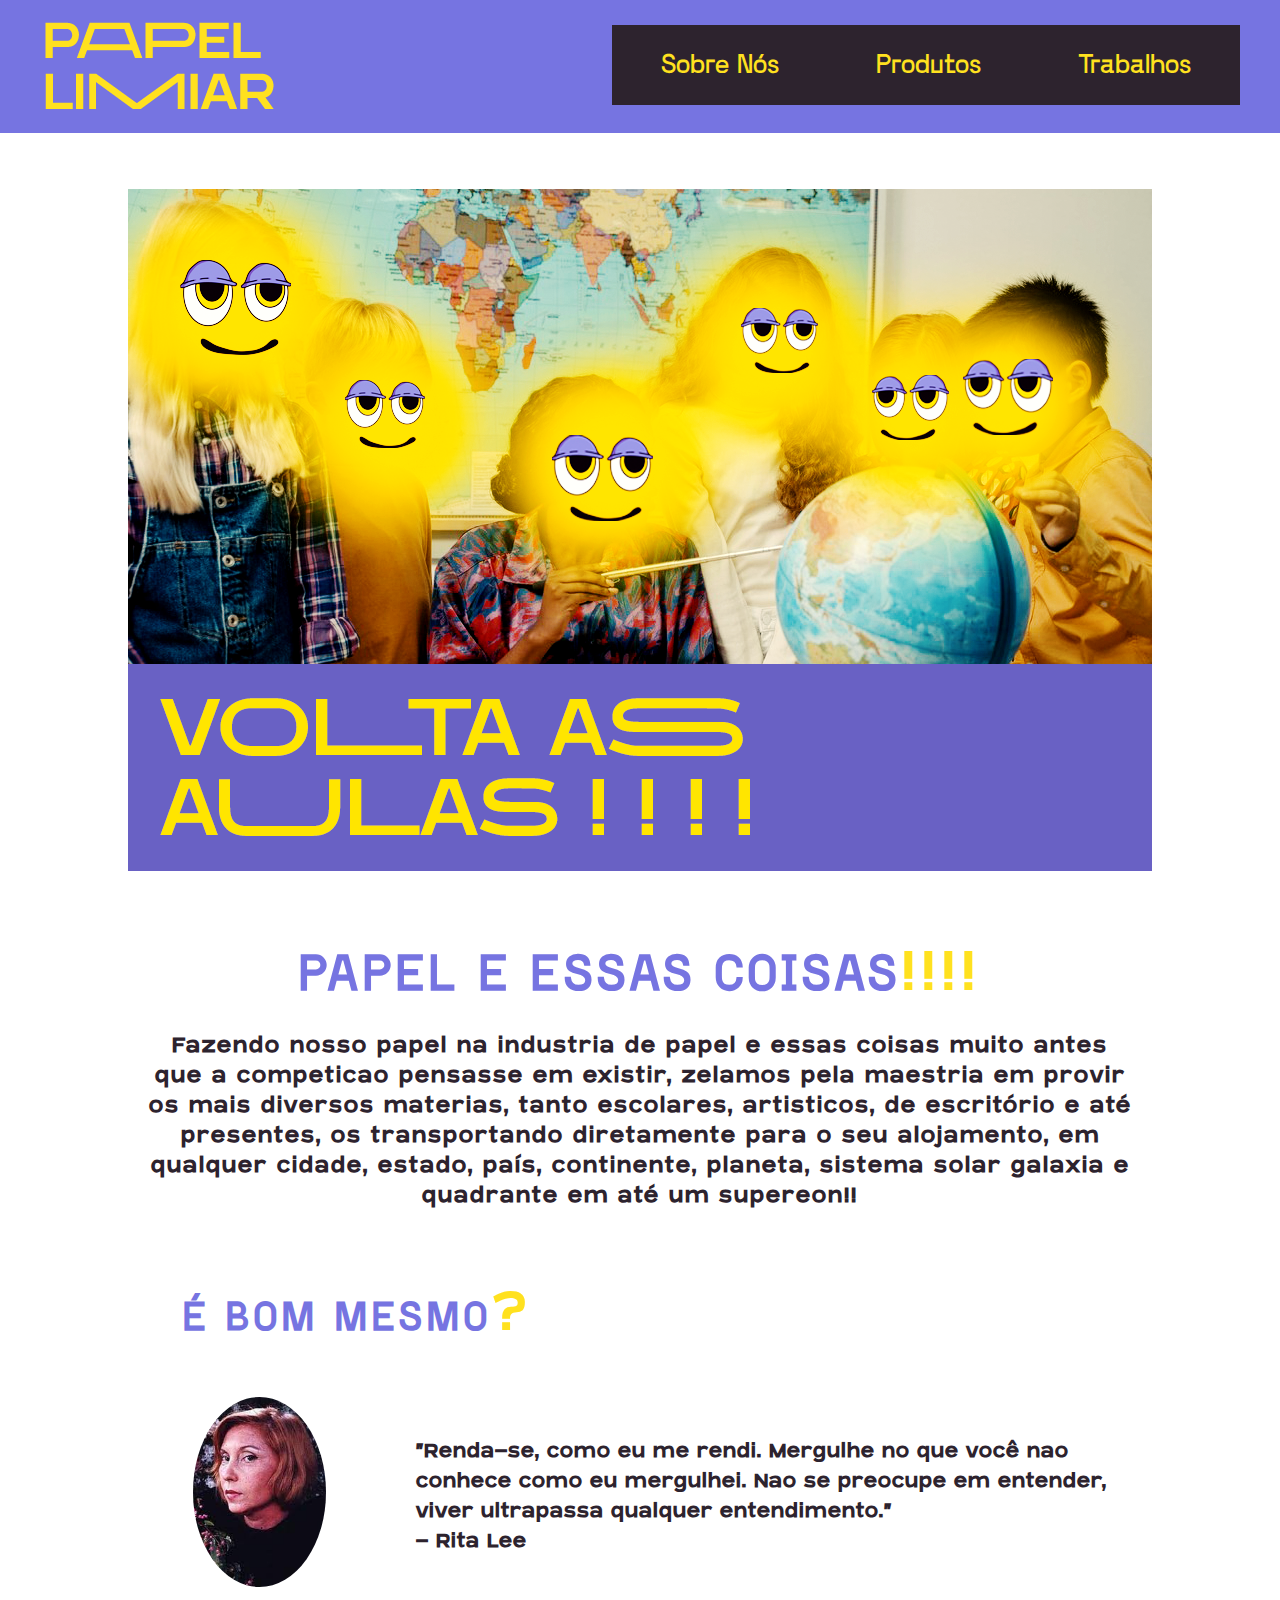
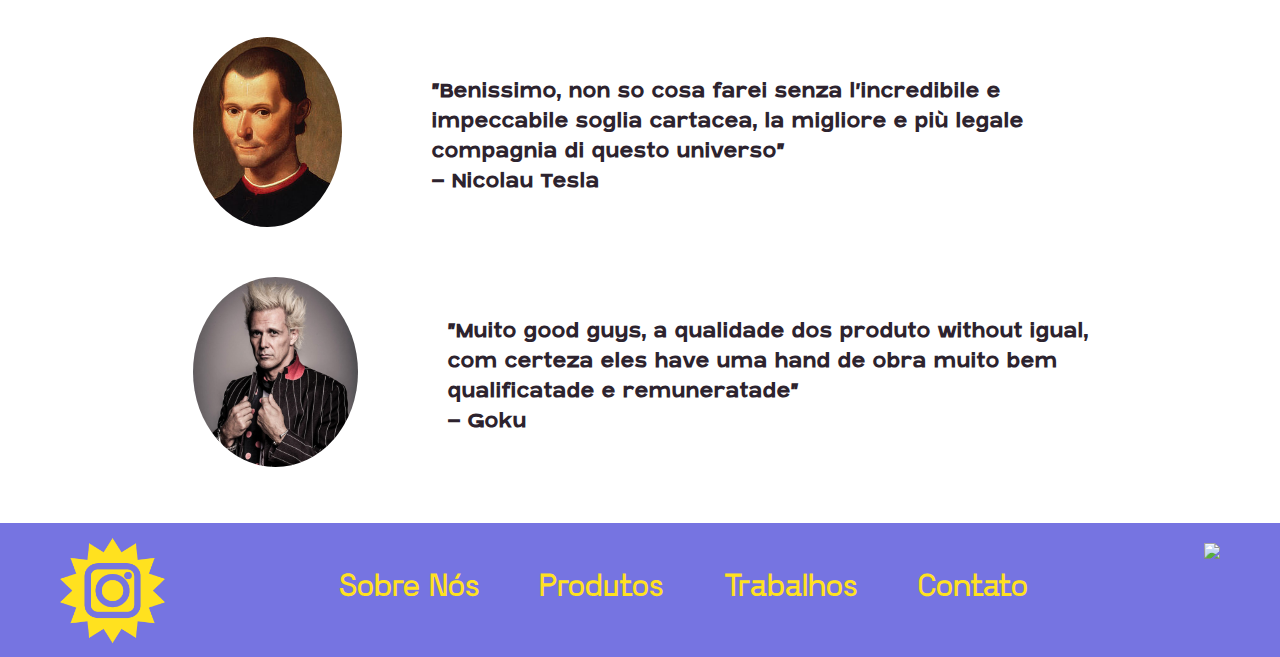
==== Pedro_Lucas-Papelaria-Papel_Limiar/index.html @ eb3e6015 "Rename Index.html to index.html" ====
<!DOCTYPE Html>
<html>
    <head>
        <meta charset="UTF-8">
        <meta http-equiv="X-UA-Compatible" content="IE=edge">
        <meta name="viewport" content="width=device-width, initial-scale=1.0">
        <title>Home | Papel Limiar</title>
        <link href="Css/EstiloHome.css" rel="stylesheet">
        <link rel="icon" href="Imagens/Ico/Fav.ico" image="/x-icon"/>
        <link rel="shortcut icon" href="Imagens/Ico/Fav.ico" type="image/x-icon"/>
    </head>
    <body>
        <div id="container">
            <header class="item" id="Header">
                <a href="index.html"><img src="Imagens/Prancheta 15.png" id="logo"></a>
                <nav>
                    <ul>
                        <li><a href="Sobre_nos.html" class="Nave">Sobre Nós</a></li>
                        <li><a href="prods.html" class="Nave">Produtos</a></li>
                        <li><a href="Ins.html" class="Nave">Trabalhos</a></li>
                    </ul>
                </nav>
            </header>
            <section class="prods" id="Section1">
                <img src="Imagens/Foto_Home.png" class="Prod_img">
                <h1 id="Prod_N"> PAPEL E ESSAS COISAS<mark>!!!!</mark> </h1>
                <h2 id="Prod_P"> Fazendo nosso papel na industria de papel e essas coisas muito antes que a 
                    competição pensasse em existir, zelamos pela maestria em provir os mais diversos materias,
                    tanto escolares, artisticos, de escritório e até presentes, os transportando diretamente
                    para o seu alojamento, em qualquer cidade, estado, país, continente, planeta, sistema solar
                    galaxia e quadrante em até um supereon!!</h2>
                <h1 id="Prod_NT">É BOM MESMO<mark>?</mark></h1>
                <div class="dep">
                    <img src="Imagens/Depo_1.jpg" class="Depo">
                    <h2 id="Depo_T">"Renda-se, como eu me rendi. Mergulhe no que você não conhece como eu 
                        mergulhei. Não se preocupe em entender, viver ultrapassa qualquer entendimento."<br> - Rita Lee</h2>
                </div>
                <div class="dep">
                    <img src="Imagens/Depo_2.jpg" class="Depo">
                    <h2 id="Depo_T">"Benissimo, non so cosa farei senza l'incredibile e impeccabile soglia 
                        cartacea, la migliore e più legale compagnia di questo universo"<br> - Nicolau Tesla</h2>
                </div>
                <div class="dep">
                    <img src="Imagens/Depo_3.jpg" class="Depo">
                    <h2 id="Depo_T">"Muito good guys, a qualidade dos produto without igual, com certeza eles have
                    uma hand de obra muito bem qualificatade e remuneratade"<br> - Goku</h2>
                </div>
            </section>
            <footer class="item" id="Footer">
                <a href="https://instagram.com/creative_cratee?utm_medium=copy_link" target="_blank">
                    <img src="Imagens/Insta_logo.png" alt="Instagram" id="insta">
                </a>
                <nav>
                    <ul>
                        <li><a href="Sobre_nos.html" class="Nave">Sobre Nós</a></li>
                        <li><a href="prods.html" class="Nave">Produtos</a></li>
                        <li><a href="Ins.html" class="Nave">Trabalhos</a></li>
                        <li><a href="S_Contatos.html" class="Nave">Contato</a></li>
                    </ul>
                </nav>
                <a href="index.html"><img src="imagens/Prancheta 15.png" id="Logo_f"></a>
            </footer>
        </div>
    </body>
</html>
---- Pedro_Lucas-Papelaria-Papel_Limiar/Css/EstiloHome.css ----
body{
    width:100%;
    margin: 0 auto;
    min-width:600px;
    max-width:2000px
}
@font-face{
    font-family:sk-concretica;
    src: url(../Fontes/SK\ Concretica.otf)
}
@font-face {
    font-family: Blatant;
    src: url(../Fontes/Blatant.otf);
}
@font-face {
    font-family: Symbol;
    src: url(../Fontes/symbol.ttf);
}
* {
    margin: 0;
    padding: 0;
}
#container {
    margin: 0;
    padding: 0;
    background-color: #ffffff;
    display: grid;
    grid-template-columns: 1fr;
    grid-template-rows: 100pt auto 100pt;
    column-gap: 1px;
    row-gap: 42pt;
    grid-template-areas:"Header"
                        "Section1"
                        "Footer";
}
/*Rodapé*/
/*__Imagens*/
#insta{
    margin-top: 15px;
    margin-left: 60px;
    width: 105px;
    height: 105px;
}
#insta:hover {
    width: 105px;
    height: 105px;
}
#Logo_f{
    height: 100px;
    margin-top: 20px;
    display: flex;
    margin-left: 1px;
    margin-right: 60px;
}
/*__Corpo*/
#Footer{
    grid-area: Footer;
    background-color: #7674E1;
    display: flex;
    justify-content: space-between;
}
.dep{
    display: flex;
}
/*__Lista-de-Links*/
footer ul{
    margin-top: 40px;
    margin-left: 5px;
    display: flex;
    list-style: none;
}
footer ul li{
    padding-right: 1em;
    padding-left: 0.8em;
    margin: 0.05em;
    font-size: 2em;
}
footer ul li a{
    Color: #FFE11F;
    text-decoration: none;
    font-family: sk-concretica;
}
/*Conteudo*/
/*__Seções de conteudo*/
.prods{
    margin-left:3em;
    margin-right:3em;
}
#Section1{
    grid-area: Section1;
}
#Section2{
    grid-area: Section2;
}
/*__Produtos - Imagem*/
.Prod_img{
    display: block;
    margin-left: auto;
    margin-right: auto;
}
.Depo{
    margin-top: 50px;
    margin-left: 145px;
    border-radius: 50%;
    height: 190px;
}
/*__Produtos - Textos*/
#Prod_N{
    text-decoration: none;
    margin-top: 70px;
    text-align: center;
    font-family: Blatant;
    color:#7674E1;
    letter-spacing: 5px;
    font-family: sk-concretica;
    font-size: 50px;
}
#Prod_NT{
    text-decoration: none;
    margin-top: 70px;
    margin-left: 135px;
    text-align: left;
    font-family: Blatant;
    color:#7674E1;
    letter-spacing: 5px;
    font-family: sk-concretica;
    font-size: 40px;
}
mark{
    background-color: #ffffff;
    color: #FFE11F;
    font-family: Blatant;
    text-decoration: none;
    font-weight: lighter;
    font-size: 70px;
}
#Prod_P{
    line-height: 30px;
    letter-spacing: 2px;
    text-align: center;
    margin-top: 20px;
    font-size: 25px;
    margin-left: 100px;
    margin-right: 100px;
    color: #2D232E;
    font-family: Blatant;
    text-decoration: none;
}
#Depo_T{
    line-height: 30px;
    letter-spacing: 1px;
    text-align: left;
    margin-left: 90px;
    margin-right: 90px;
    margin-top: 90px;
    font-size: 23px;
    color: #2D232E;
    font-family: Blatant;
    text-decoration: none;
}
.prods h3{
    margin-top:10px;
    margin-left:40px;
    margin-right:40px;
    color: #2D232E;
    text-align: left;
    font-family: sk-concretica;
    line-height: 20px;
    text-decoration: none;
}
/*Cabeçalho*/
.Nave:hover {
    color: darkorange;
}
#logo{
    margin-left: 1.4em;
    padding: 1.4em;
}
#Header{
    grid-area: Header;
    background-color: #7674E1;
    display: flex;
    justify-content: space-between;
}
Header ul{
    margin-top: 25px;
    margin-right: 2.5em;
    background-color: #2d232e;
    display: flex;
    list-style: none;

}
header ul li{
    padding-right: 1em;
    padding-left: 1em;
    margin: 0.8em;
    font-size: 1.69em;
}
header ul li a{
    Color: #FFE11F;
    text-decoration: none;
    font-family: sk-concretica;
}
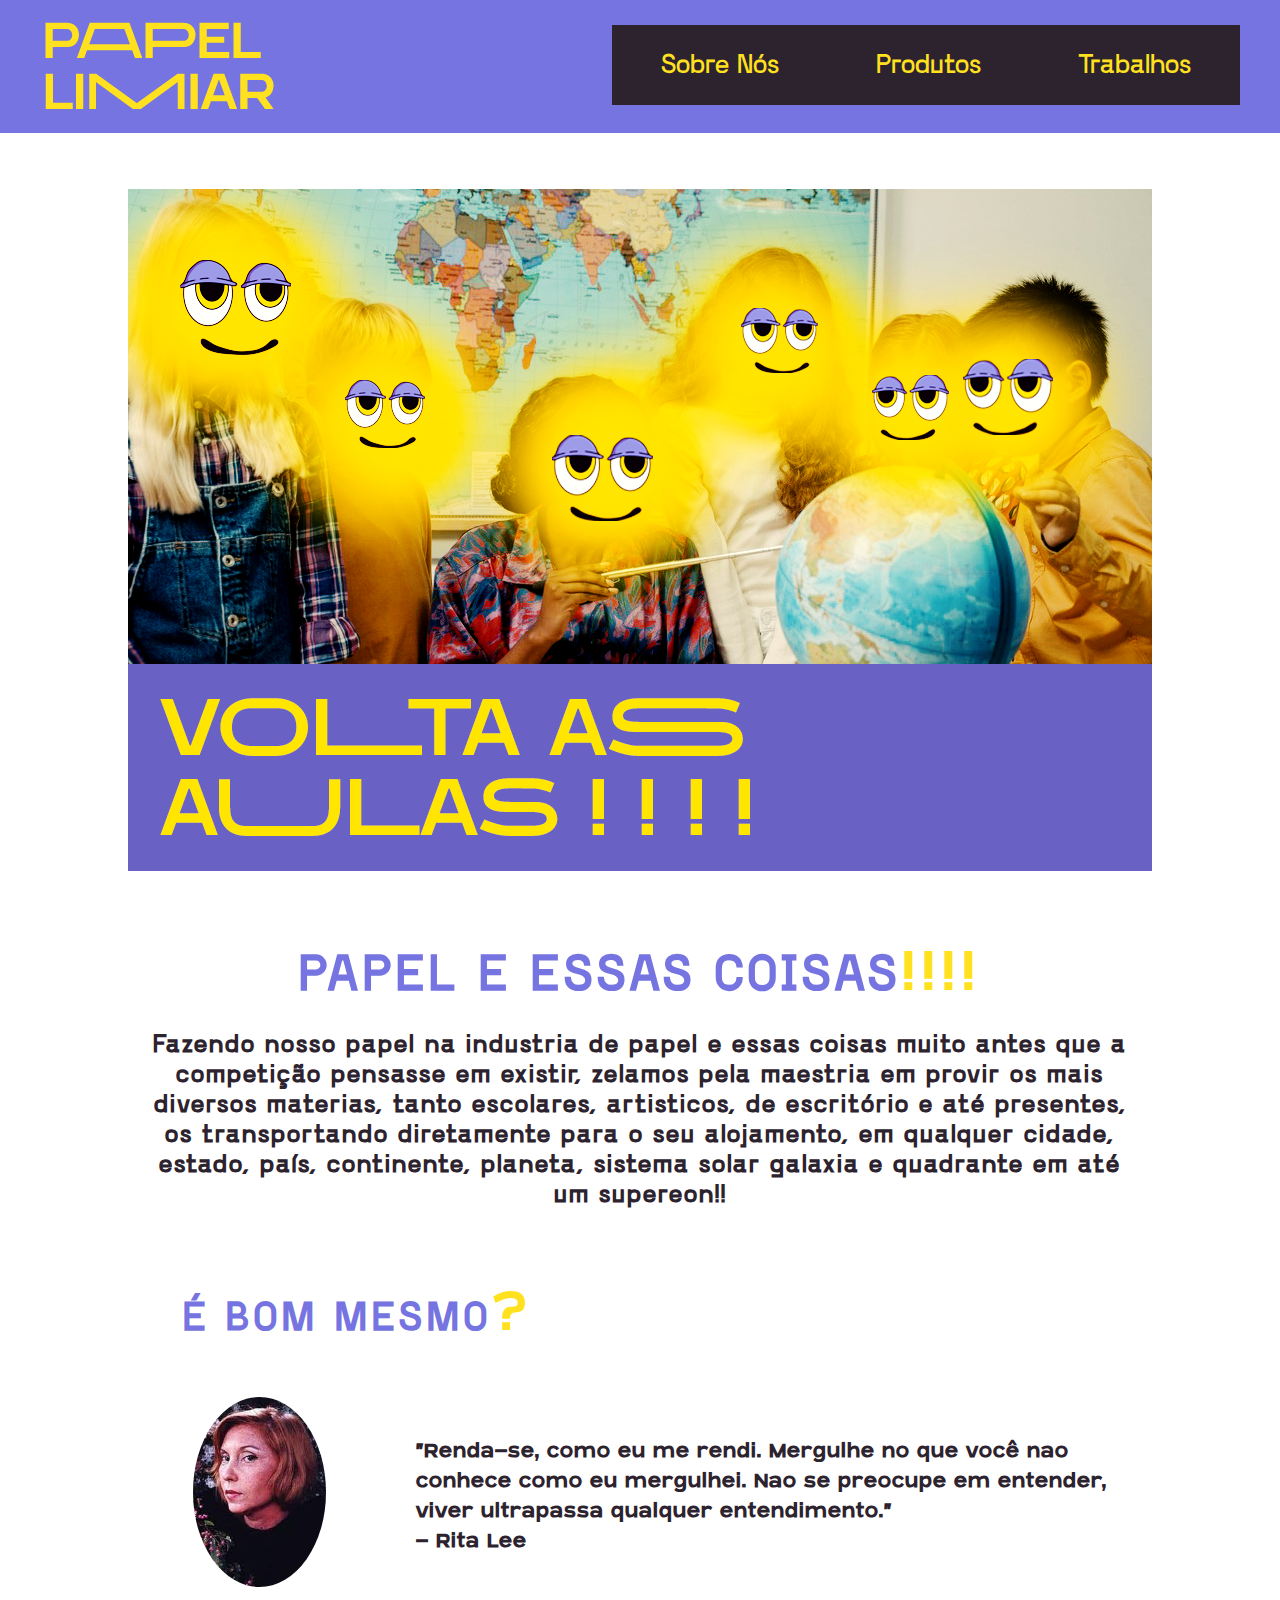
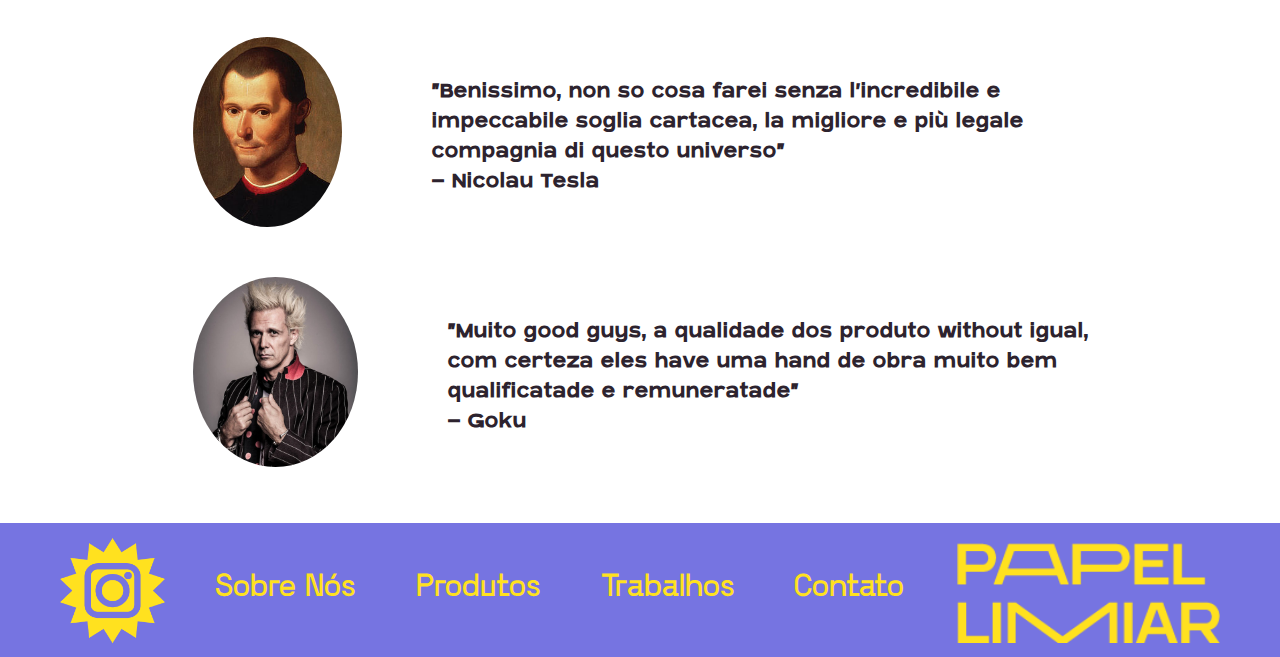
==== commit 018e4fc9: "a" ====
--- a/Pedro_Lucas-Papelaria-Papel_Limiar/index.html
+++ b/Pedro_Lucas-Papelaria-Papel_Limiar/index.html
@@ -58,7 +58,7 @@
                         <li><a href="S_Contatos.html" class="Nave">Contato</a></li>
                     </ul>
                 </nav>
-                <a href="index.html"><img src="imagens/Prancheta 15.png" id="Logo_f"></a>
+                <a href="index.html"><img src="Imagens/Prancheta 15.png" id="logo_f"></a>
             </footer>
         </div>
     </body>
--- a/Pedro_Lucas-Papelaria-Papel_Limiar/Css/EstiloHome.css
+++ b/Pedro_Lucas-Papelaria-Papel_Limiar/Css/EstiloHome.css
@@ -45,7 +45,7 @@
     width: 105px;
     height: 105px;
 }
-#Logo_f{
+#logo_f{
     height: 100px;
     margin-top: 20px;
     display: flex;
@@ -143,8 +143,9 @@
     margin-left: 100px;
     margin-right: 100px;
     color: #2D232E;
-    font-family: Blatant;
-    text-decoration: none;
+    font-family: sk-concretica;
+    text-decoration: none;
+    font-weight:bolder;
 }
 #Depo_T{
     line-height: 30px;
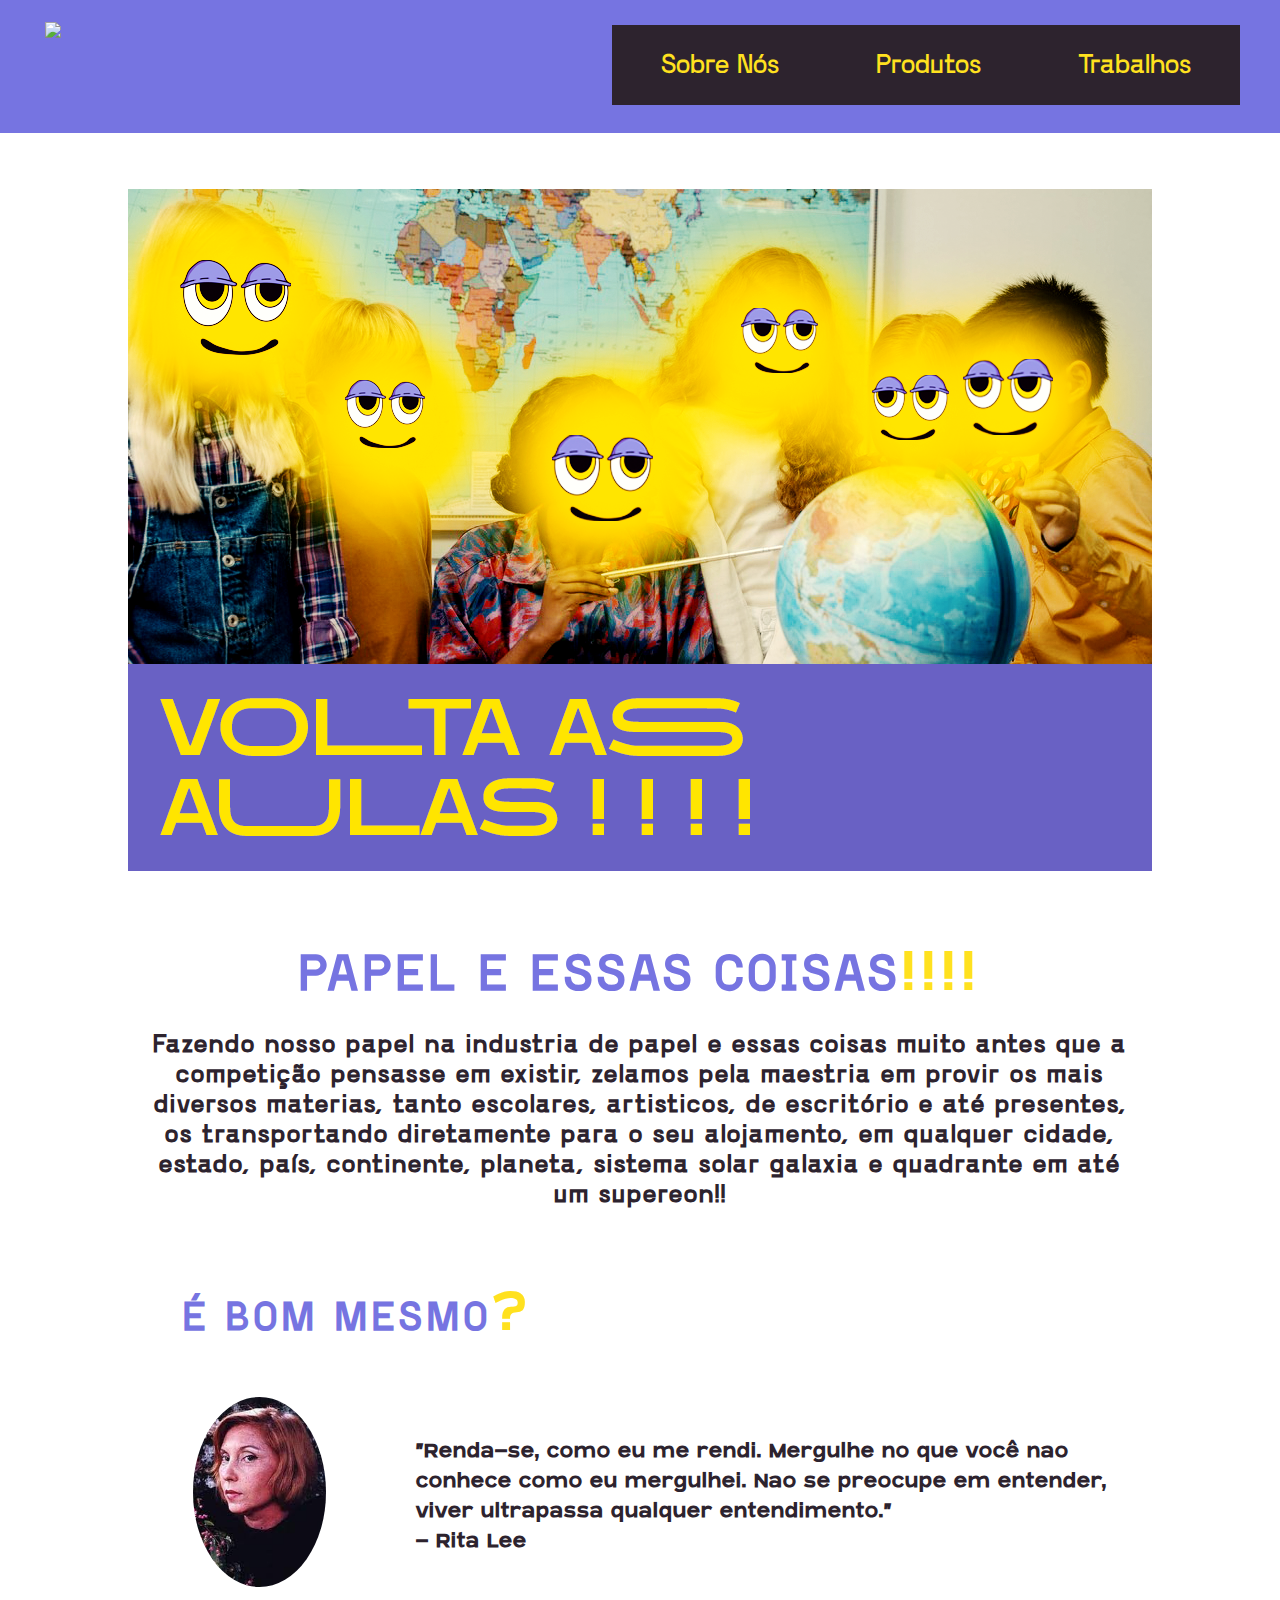
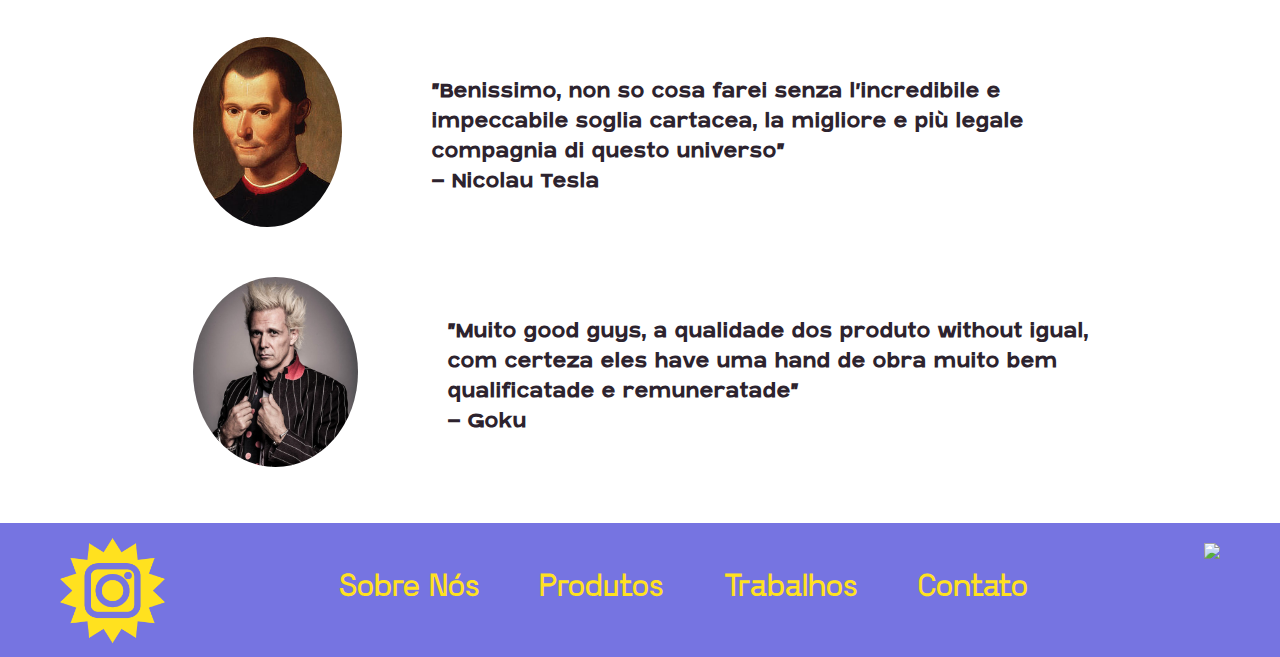
==== commit 3249c3a0: "aaaa" ====
--- a/Pedro_Lucas-Papelaria-Papel_Limiar/index.html
+++ b/Pedro_Lucas-Papelaria-Papel_Limiar/index.html
@@ -12,7 +12,7 @@
     <body>
         <div id="container">
             <header class="item" id="Header">
-                <a href="index.html"><img src="Imagens/Prancheta 15.png" id="logo"></a>
+                <a href="index.html"><img src="imagens/Prancheta 15.png" id="logo"></a>
                 <nav>
                     <ul>
                         <li><a href="Sobre_nos.html" class="Nave">Sobre Nós</a></li>
@@ -58,7 +58,7 @@
                         <li><a href="S_Contatos.html" class="Nave">Contato</a></li>
                     </ul>
                 </nav>
-                <a href="index.html"><img src="Imagens/Prancheta 15.png" id="logo_f"></a>
+                <a href="index.html"><img src="imagens/Prancheta 15.png" id="logo_f"></a>
             </footer>
         </div>
     </body>
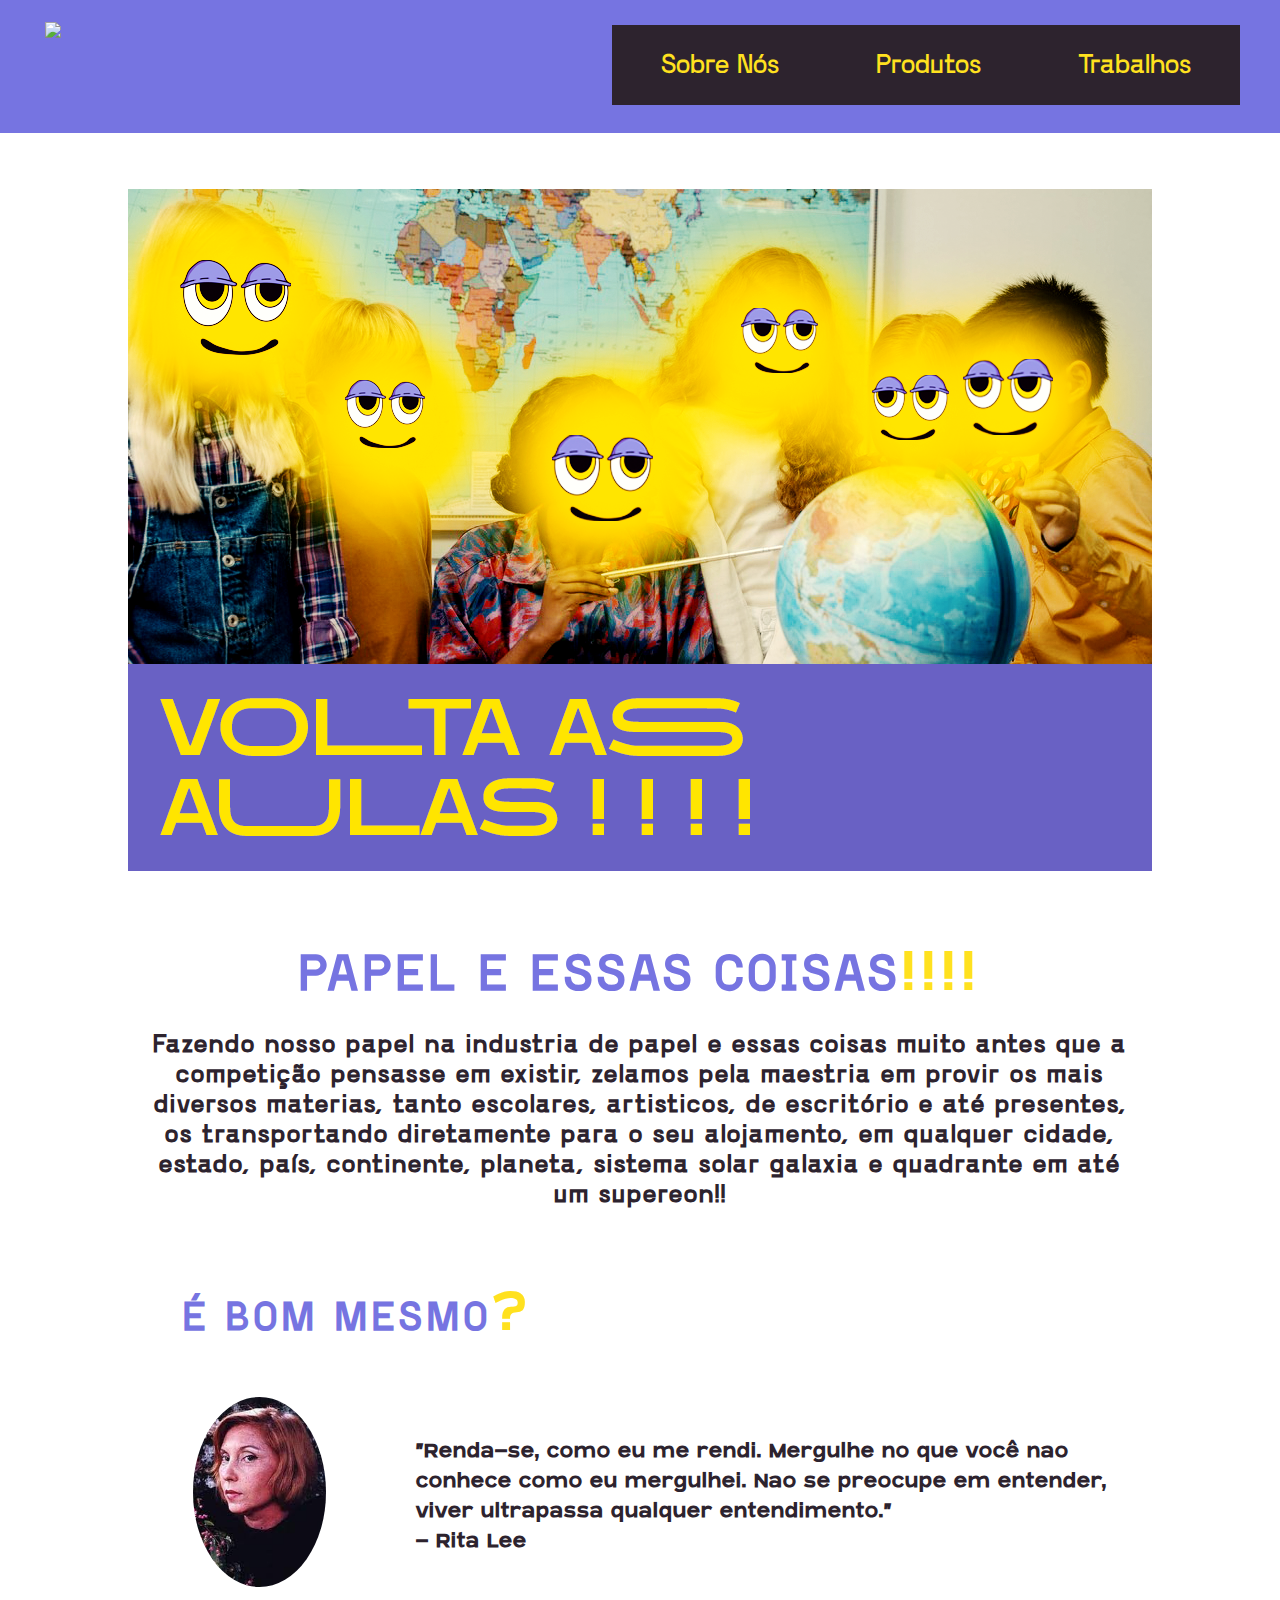
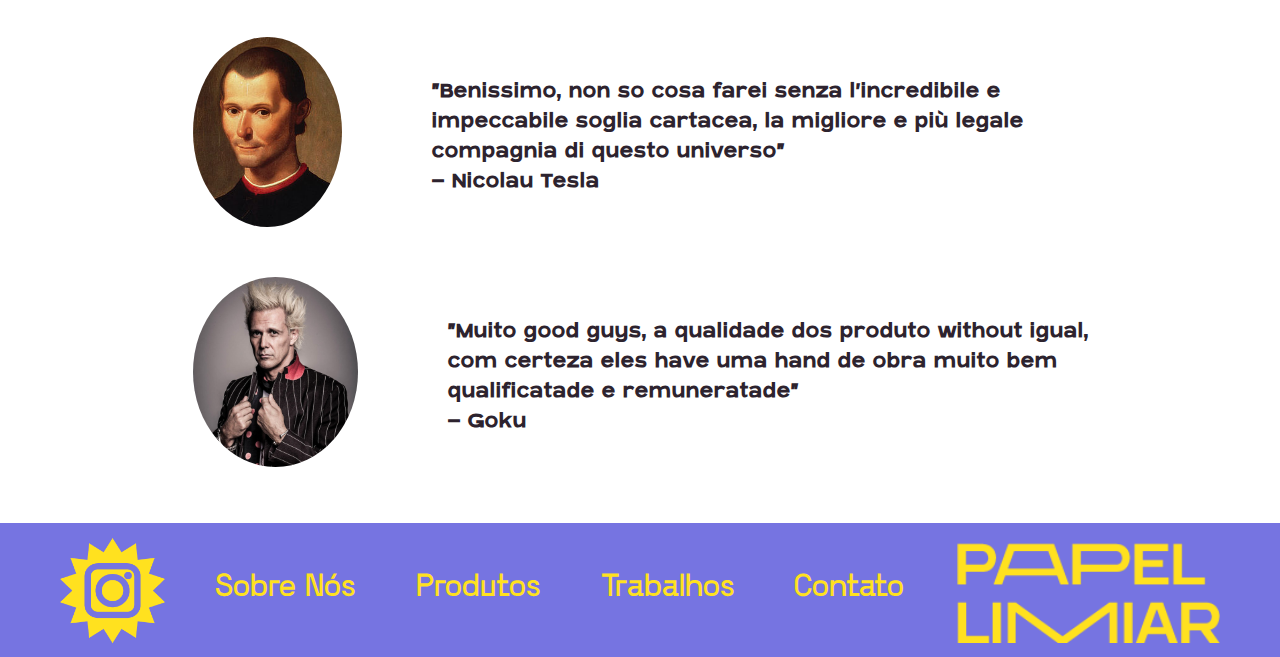
==== commit a4977b91: "a" ====
--- a/Pedro_Lucas-Papelaria-Papel_Limiar/index.html
+++ b/Pedro_Lucas-Papelaria-Papel_Limiar/index.html
@@ -58,7 +58,7 @@
                         <li><a href="S_Contatos.html" class="Nave">Contato</a></li>
                     </ul>
                 </nav>
-                <a href="index.html"><img src="imagens/Prancheta 15.png" id="logo_f"></a>
+                <a href="index.html"><img src="imagens_p/Prancheta 15.png" id="logo_f"></a>
             </footer>
         </div>
     </body>
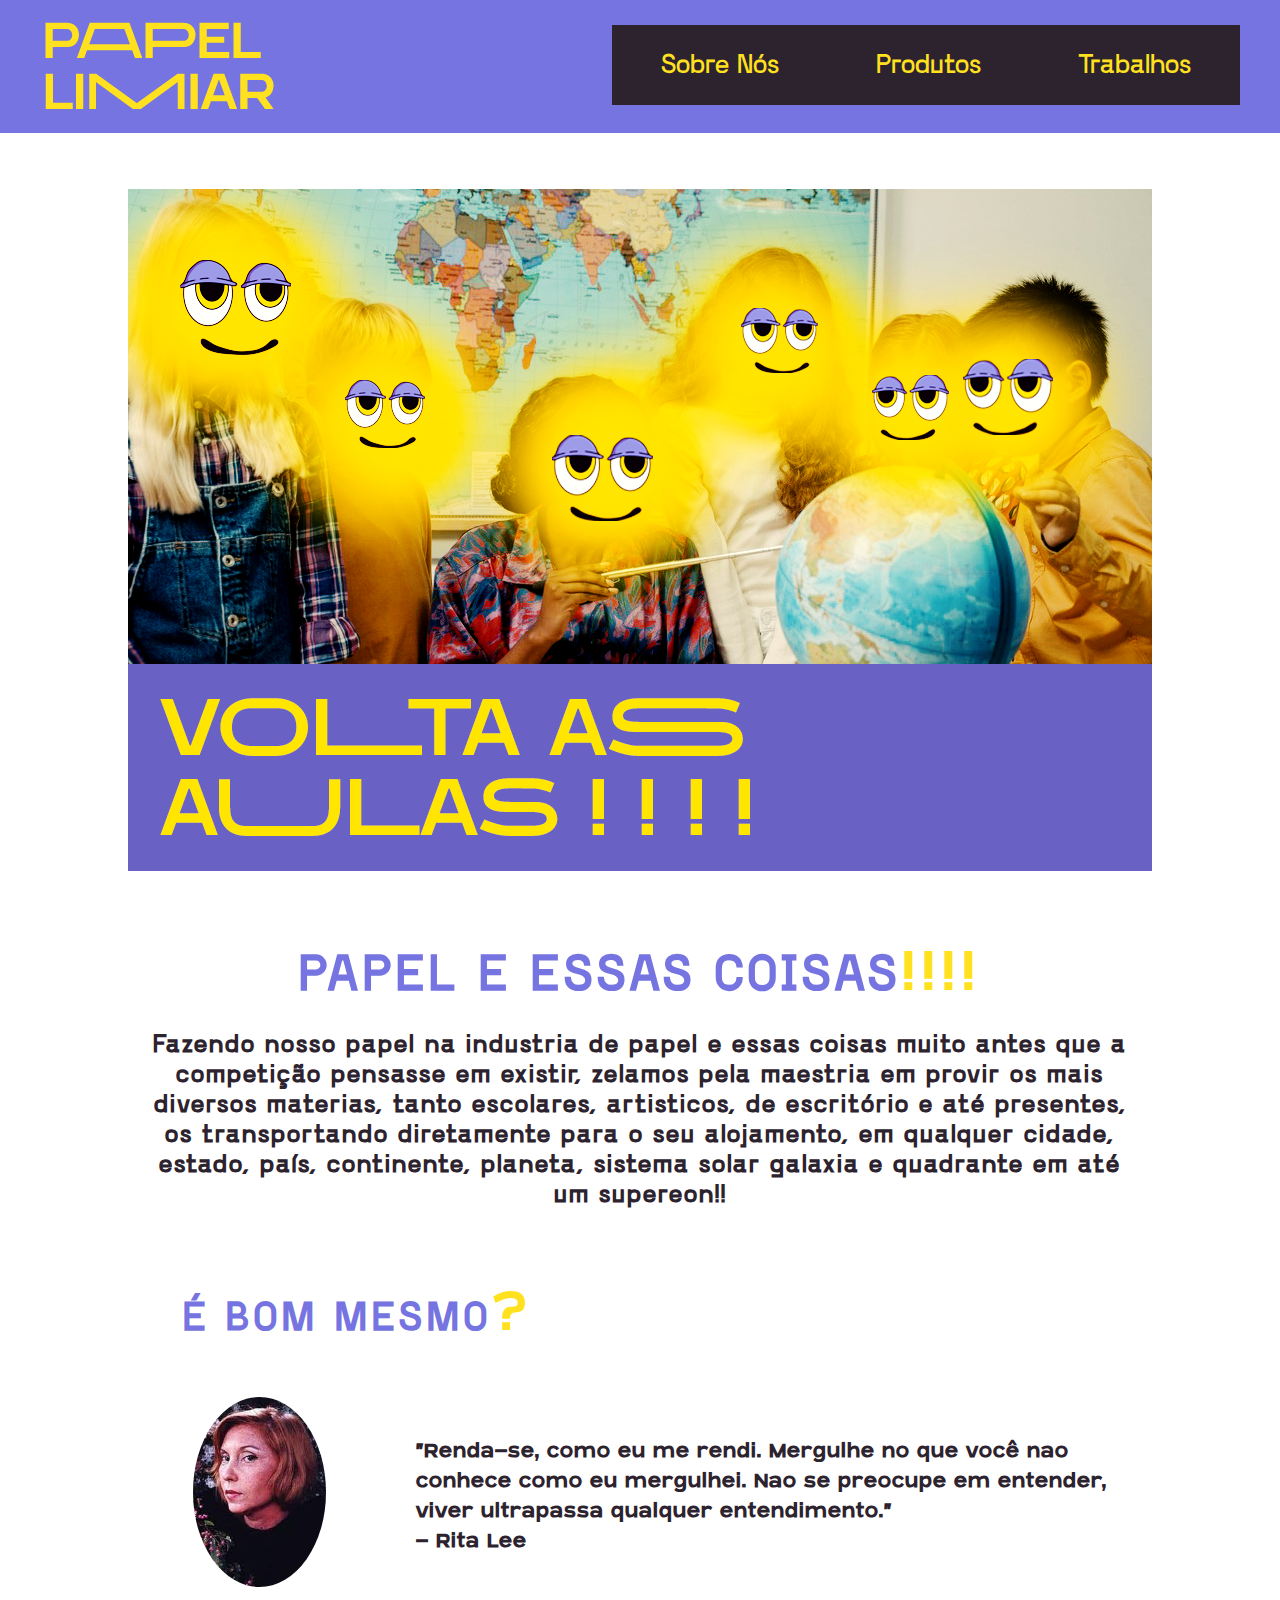
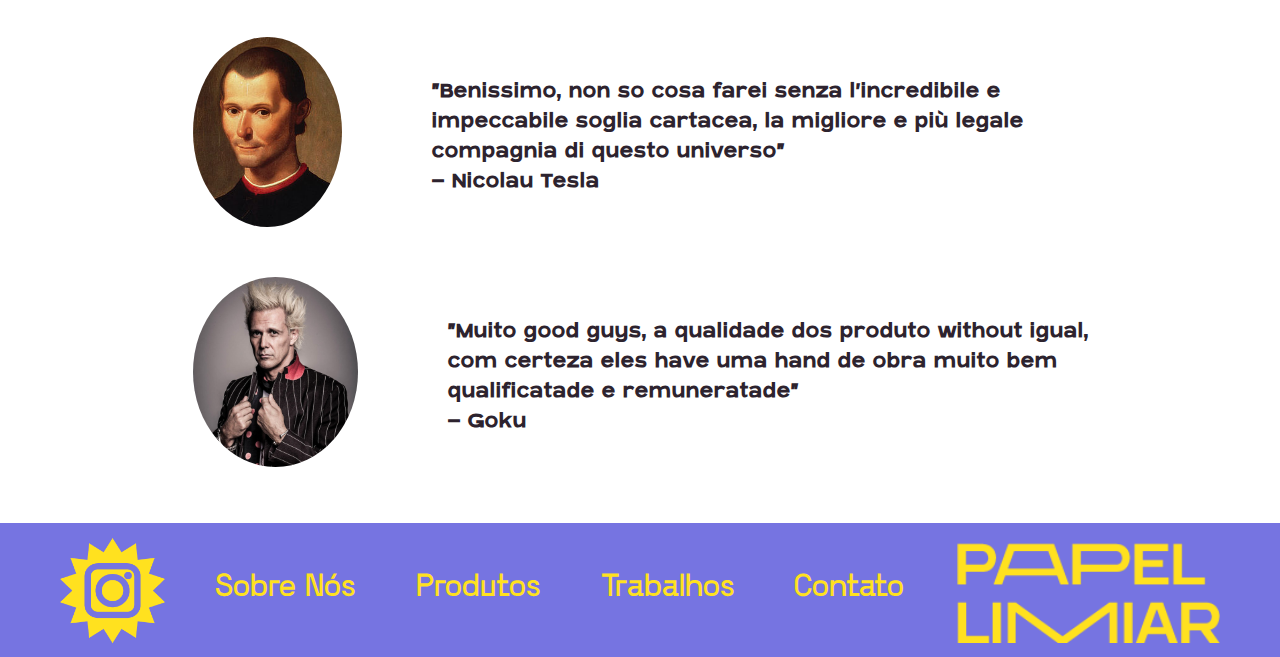
==== commit 7f0e9e10: "a" ====
--- a/Pedro_Lucas-Papelaria-Papel_Limiar/index.html
+++ b/Pedro_Lucas-Papelaria-Papel_Limiar/index.html
@@ -6,13 +6,13 @@
         <meta name="viewport" content="width=device-width, initial-scale=1.0">
         <title>Home | Papel Limiar</title>
         <link href="Css/EstiloHome.css" rel="stylesheet">
-        <link rel="icon" href="Imagens/Ico/Fav.ico" image="/x-icon"/>
-        <link rel="shortcut icon" href="Imagens/Ico/Fav.ico" type="image/x-icon"/>
+        <link rel="icon" href="imagens_p/Ico/Fav.ico" image="/x-icon"/>
+        <link rel="shortcut icon" href="imagens_p/Ico/Fav.ico" type="image/x-icon"/>
     </head>
     <body>
         <div id="container">
             <header class="item" id="Header">
-                <a href="index.html"><img src="imagens/Prancheta 15.png" id="logo"></a>
+                <a href="index.html"><img src="imagens_p/Prancheta 15.png" id="logo"></a>
                 <nav>
                     <ul>
                         <li><a href="Sobre_nos.html" class="Nave">Sobre Nós</a></li>
@@ -22,7 +22,7 @@
                 </nav>
             </header>
             <section class="prods" id="Section1">
-                <img src="Imagens/Foto_Home.png" class="Prod_img">
+                <img src="imagens_p/Foto_Home.png" class="Prod_img">
                 <h1 id="Prod_N"> PAPEL E ESSAS COISAS<mark>!!!!</mark> </h1>
                 <h2 id="Prod_P"> Fazendo nosso papel na industria de papel e essas coisas muito antes que a 
                     competição pensasse em existir, zelamos pela maestria em provir os mais diversos materias,
@@ -31,24 +31,24 @@
                     galaxia e quadrante em até um supereon!!</h2>
                 <h1 id="Prod_NT">É BOM MESMO<mark>?</mark></h1>
                 <div class="dep">
-                    <img src="Imagens/Depo_1.jpg" class="Depo">
+                    <img src="imagens_p/Depo_1.jpg" class="Depo">
                     <h2 id="Depo_T">"Renda-se, como eu me rendi. Mergulhe no que você não conhece como eu 
                         mergulhei. Não se preocupe em entender, viver ultrapassa qualquer entendimento."<br> - Rita Lee</h2>
                 </div>
                 <div class="dep">
-                    <img src="Imagens/Depo_2.jpg" class="Depo">
+                    <img src="imagens_p/Depo_2.jpg" class="Depo">
                     <h2 id="Depo_T">"Benissimo, non so cosa farei senza l'incredibile e impeccabile soglia 
                         cartacea, la migliore e più legale compagnia di questo universo"<br> - Nicolau Tesla</h2>
                 </div>
                 <div class="dep">
-                    <img src="Imagens/Depo_3.jpg" class="Depo">
+                    <img src="imagens_p/Depo_3.jpg" class="Depo">
                     <h2 id="Depo_T">"Muito good guys, a qualidade dos produto without igual, com certeza eles have
                     uma hand de obra muito bem qualificatade e remuneratade"<br> - Goku</h2>
                 </div>
             </section>
             <footer class="item" id="Footer">
                 <a href="https://instagram.com/creative_cratee?utm_medium=copy_link" target="_blank">
-                    <img src="Imagens/Insta_logo.png" alt="Instagram" id="insta">
+                    <img src="imagens_p/Insta_logo.png" alt="Instagram" id="insta">
                 </a>
                 <nav>
                     <ul>
